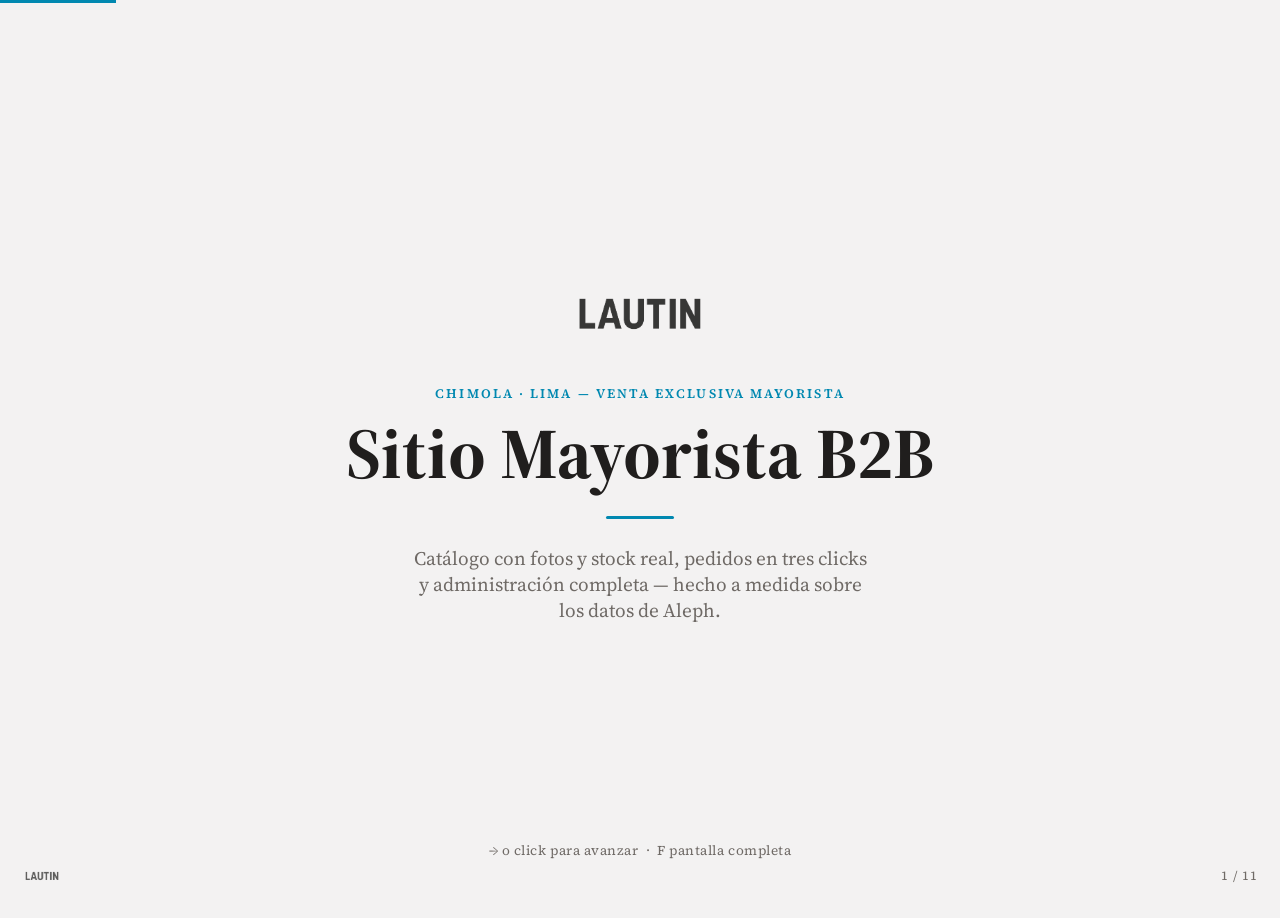
==== presentacion/index.html @ d5557104 "Presentación interna: deck HTML con capturas del sitio presentacion/index.html — 11 slides (portada," ====
<!doctype html>
<html lang="es">
<head>
<meta charset="utf-8">
<meta name="viewport" content="width=device-width, initial-scale=1">
<title>Sitio Mayorista B2B — Lautin</title>
<link rel="preconnect" href="https://fonts.googleapis.com">
<link rel="preconnect" href="https://fonts.gstatic.com" crossorigin>
<link href="https://fonts.googleapis.com/css2?family=Source+Serif+4:opsz,wght@8..60,400;8..60,600;8..60,700&display=swap" rel="stylesheet">
<style>
  :root {
    --papel: #f3f2f2; --tinta: #201e1d; --cian: #0088b0; --cian-oscuro: #006786;
    --cian-tinte: #e9f8ff; --magenta: #d6006c; --muted: #6f6a66; --borde: #d8d5d2;
  }
  * { margin: 0; padding: 0; box-sizing: border-box; }
  html, body { height: 100%; overflow: hidden; background: var(--papel); color: var(--tinta);
    font-family: "Source Serif 4", Georgia, "Times New Roman", serif; }
  .deck { position: relative; width: 100%; height: 100%; }

  /* ---------- slides ---------- */
  .slide { position: absolute; inset: 0; display: flex; align-items: center; justify-content: center;
    padding: 4.5vh 5vw; opacity: 0; pointer-events: none; transform: translateY(18px);
    transition: opacity .55s ease, transform .55s ease; }
  .slide.active { opacity: 1; pointer-events: auto; transform: none; }

  /* revelado escalonado del contenido del slide activo */
  .reveal { opacity: 0; transform: translateY(16px); transition: opacity .6s ease, transform .6s ease; }
  .active .reveal { opacity: 1; transform: none; }
  .active .reveal:nth-child(1) { transition-delay: .10s; }
  .active .reveal:nth-child(2) { transition-delay: .22s; }
  .active .reveal:nth-child(3) { transition-delay: .34s; }
  .active .reveal:nth-child(4) { transition-delay: .46s; }
  .active .reveal:nth-child(5) { transition-delay: .58s; }
  .active .reveal:nth-child(6) { transition-delay: .70s; }

  .kicker { font-size: 13px; letter-spacing: .16em; text-transform: uppercase; color: var(--cian);
    font-weight: 600; margin-bottom: 14px; }
  h1 { font-size: clamp(40px, 5.6vw, 74px); line-height: 1.04; font-weight: 700; }
  h2 { font-size: clamp(28px, 3.3vw, 46px); line-height: 1.08; font-weight: 700; margin-bottom: 18px; }
  .sub { font-size: clamp(16px, 1.5vw, 21px); color: var(--muted); margin-top: 18px; max-width: 34ch; }

  /* layout funcionalidad: texto izquierda, captura derecha */
  .split { display: grid; grid-template-columns: minmax(320px, 30fr) 46fr; gap: 4.5vw;
    align-items: center; width: 100%; max-width: 1750px; }
  ul.puntos { list-style: none; margin-top: 6px; }
  ul.puntos li { position: relative; padding: 9px 0 9px 26px; font-size: clamp(15px, 1.35vw, 20px);
    line-height: 1.4; border-bottom: 1px solid var(--borde); }
  ul.puntos li:last-child { border-bottom: 0; }
  ul.puntos li::before { content: ""; position: absolute; left: 2px; top: 1.05em; width: 9px; height: 9px;
    background: var(--cian); border-radius: 1px; }
  ul.puntos b { color: var(--cian-oscuro); }

  .badge { display: inline-block; font-size: 11px; letter-spacing: .14em; text-transform: uppercase;
    font-weight: 700; color: #fff; background: var(--tinta); padding: 4px 10px; border-radius: 2px;
    margin-left: 10px; vertical-align: middle; }

  /* marco tipo navegador para las capturas */
  .browser { background: #fff; border: 1px solid var(--borde); border-radius: 4px; overflow: hidden;
    box-shadow: 0 22px 60px rgba(32, 30, 29, .16); }
  .active .browser { animation: asoma .8s ease .15s both; }
  @keyframes asoma { from { opacity: 0; transform: translateY(26px) scale(.975); }
                     to { opacity: 1; transform: none; } }
  .browser .bar { display: flex; align-items: center; gap: 6px; padding: 9px 12px;
    background: #efedec; border-bottom: 1px solid var(--borde); }
  .browser .bar i { width: 10px; height: 10px; border-radius: 50%; background: #d4d0cd; }
  .browser .bar span { margin-left: 10px; font-size: 12px; color: var(--muted);
    font-family: ui-monospace, Menlo, monospace; letter-spacing: .02em; }
  .browser img { display: block; width: 100%; height: auto; }

  /* crossfade apagado/encendido en el slide de catálogo */
  .xfade { position: relative; }
  .xfade img + img { position: absolute; inset: 0; opacity: 0; animation: prende 7s ease-in-out infinite; }
  @keyframes prende { 0%, 45% { opacity: 0; } 50%, 95% { opacity: 1; } 100% { opacity: 0; } }
  .xfade .tag { position: absolute; right: 14px; top: 14px; font-size: 11px; letter-spacing: .13em;
    text-transform: uppercase; font-weight: 700; background: var(--cian); color: #fff;
    padding: 5px 11px; border-radius: 2px; opacity: 0; animation: prende 7s ease-in-out infinite; }

  /* portada y cierre */
  .centro { text-align: center; flex-direction: column; }
  .logo { height: 58px; margin-bottom: 34px; }
  .active .logo { animation: logoIn 1s ease both; }
  @keyframes logoIn { from { opacity: 0; transform: translateY(-14px); letter-spacing: .2em; }
                      to { opacity: 1; transform: none; } }
  .linea { width: 68px; height: 3px; background: var(--cian); margin: 26px auto; border-radius: 2px; }
  .hint { position: absolute; bottom: 4.5vh; left: 0; right: 0; text-align: center; font-size: 13.5px;
    color: var(--muted); letter-spacing: .04em; }
  .url { font-family: ui-monospace, Menlo, monospace; font-size: clamp(13px, 1.2vw, 17px);
    color: var(--cian-oscuro); background: var(--cian-tinte); padding: 8px 16px; border-radius: 2px;
    display: inline-block; margin-top: 10px; }

  /* cromo del deck */
  .progreso { position: fixed; top: 0; left: 0; height: 3px; background: var(--cian); width: 0;
    transition: width .45s ease; z-index: 10; }
  .contador { position: fixed; right: 22px; bottom: 16px; font-size: 13px; color: var(--muted);
    letter-spacing: .08em; z-index: 10; font-variant-numeric: tabular-nums; }
  .marca { position: fixed; left: 22px; bottom: 14px; z-index: 10; height: 20px; opacity: .8; }

  @media (prefers-reduced-motion: reduce) {
    .slide, .reveal, .browser, .logo, .progreso { transition: none !important; animation: none !important; }
    .reveal { opacity: 1; transform: none; }
    .xfade img + img, .xfade .tag { animation: none !important; }
  }
</style>
</head>
<body>
<div class="progreso" id="progreso"></div>
<img class="marca" src="img/logo_lautin.png" alt="">
<div class="contador" id="contador"></div>

<div class="deck" id="deck">

  <!-- 1 · Portada -->
  <section class="slide centro">
    <img class="logo" src="img/logo_lautin.png" alt="Lautin" style="height:74px">
    <div class="kicker reveal">Chimola · Lima — venta exclusiva mayorista</div>
    <h1 class="reveal">Sitio Mayorista B2B</h1>
    <div class="linea reveal"></div>
    <p class="sub reveal" style="max-width:46ch; margin:0 auto">Catálogo con fotos y stock real, pedidos
      en tres clicks y administración completa — hecho a medida sobre los datos de Aleph.</p>
    <div class="hint">→ o click para avanzar &nbsp;·&nbsp; F pantalla completa</div>
  </section>

  <!-- 2 · Catálogo -->
  <section class="slide"><div class="split">
    <div>
      <div class="kicker reveal">Para clientes y franquicias</div>
      <h2 class="reveal">Catálogo con fotos y stock real</h2>
      <ul class="puntos">
        <li class="reveal">Solo variantes <b>con stock físico en Ezeiza</b> — lo que se ve, se puede pedir.</li>
        <li class="reveal">Filtros por <b>categoría, tipo, marca, temporada, color y talle</b> + búsqueda por código, nombre o EAN.</li>
        <li class="reveal">Destacados primero y scroll continuo, sin páginas.</li>
        <li class="reveal">Switch <b>“Encender el sitio”</b>: cada producto muestra la foto de su color más claro.</li>
      </ul>
    </div>
    <div class="browser reveal"><div class="bar"><i></i><i></i><i></i><span>mayorista.lautin — Catálogo</span></div>
      <div class="xfade">
        <img src="img/01_catalogo.png" alt="Catálogo">
        <img src="img/01b_encendido.png" alt="Catálogo encendido">
        <div class="tag">Sitio encendido</div>
      </div>
    </div>
  </div></section>

  <!-- 3 · Ficha de producto -->
  <section class="slide"><div class="split">
    <div>
      <div class="kicker reveal">Para clientes y franquicias</div>
      <h2 class="reveal">Ficha de producto</h2>
      <ul class="puntos">
        <li class="reveal"><b>Galería por color</b>: las miniaturas cambian el visor principal.</li>
        <li class="reveal"><b>Matriz color × talle</b> para cargar cantidades de todas las variantes de una vez.</li>
        <li class="reveal">Respeta la <b>unidad de bulto</b> (múltiplo mínimo) de cada producto.</li>
        <li class="reveal">Avisa si se pide más de lo disponible — sin revelar el stock.</li>
      </ul>
    </div>
    <div class="browser reveal"><div class="bar"><i></i><i></i><i></i><span>mayorista.lautin — Producto</span></div>
      <img src="img/02_ficha.png" alt="Ficha de producto"></div>
  </div></section>

  <!-- 4 · Precios por cliente -->
  <section class="slide"><div class="split">
    <div>
      <div class="kicker reveal">Para clientes y franquicias</div>
      <h2 class="reveal">Cada cliente ve sus precios</h2>
      <ul class="puntos">
        <li class="reveal">Cada cuenta está atada a un cliente de Aleph: ve <b>su lista de precios</b> (1 a 10).</li>
        <li class="reveal">El <b>descuento de cabecera</b> negociado se aplica al total, como en la NP.</li>
        <li class="reveal"><b>IVA informativo</b> (21%) en carrito, Excel y email — las listas mayoristas son sin IVA.</li>
        <li class="reveal">El stock <b>nunca se muestra</b> a los clientes; el sitio lo cuida por atrás.</li>
      </ul>
    </div>
    <div class="browser reveal"><div class="bar"><i></i><i></i><i></i><span>mayorista.lautin — Carrito</span></div>
      <img src="img/03_carrito.png" alt="Carrito con totales"></div>
  </div></section>

  <!-- 5 · Carrito y confirmación -->
  <section class="slide"><div class="split">
    <div>
      <div class="kicker reveal">Para clientes y franquicias</div>
      <h2 class="reveal">Confirmar pedido = Excel + email</h2>
      <ul class="puntos">
        <li class="reveal">Al confirmar se <b>revalida el stock</b> contra BigQuery (nada de sobreventa).</li>
        <li class="reveal">Se genera el <b>Excel del pedido</b> con el formato de Chimola, numerado.</li>
        <li class="reveal"><b>Email automático</b> al cliente y a Lautin, con el Excel adjunto.</li>
        <li class="reveal">Copia de respaldo de cada pedido en Google Cloud Storage.</li>
      </ul>
    </div>
    <div class="browser reveal"><div class="bar"><i></i><i></i><i></i><span>Email automático — pedido confirmado</span></div>
      <img src="img/04_confirmacion.png" alt="Email de confirmación con el Excel adjunto"></div>
  </div></section>

  <!-- 6 · Compra rápida -->
  <section class="slide"><div class="split">
    <div>
      <div class="kicker reveal">Para clientes y franquicias</div>
      <h2 class="reveal">Compra rápida</h2>
      <ul class="puntos">
        <li class="reveal">Tabla con miniaturas y filtros: <b>cantidades directo sobre la lista</b>.</li>
        <li class="reveal"><b>Pegar códigos</b> desde Excel (SKU o EAN + cantidad) y listo.</li>
        <li class="reveal"><b>Exportar Excel del filtro actual</b>, completarlo offline y volver a subirlo.</li>
        <li class="reveal">Reconciliación línea por línea: agregadas, ajustadas, sin reconocer.</li>
      </ul>
    </div>
    <div class="browser reveal"><div class="bar"><i></i><i></i><i></i><span>mayorista.lautin — Compra rápida</span></div>
      <img src="img/05_compra_rapida.png" alt="Compra rápida"></div>
  </div></section>

  <!-- 7 · Reposición -->
  <section class="slide"><div class="split">
    <div>
      <div class="kicker reveal">Solo franquicias</div>
      <h2 class="reveal">Reposición sugerida</h2>
      <ul class="puntos">
        <li class="reveal">Cruza <b>lo que vendió el punto de venta</b> (últimos 30 días) con lo disponible en Ezeiza.</li>
        <li class="reveal">Selector de <b>días a cubrir: 7 / 14 / 21 / 30</b> — recalcula al instante.</li>
        <li class="reveal">Filtros por categoría y temporada; lo más urgente primero.</li>
        <li class="reveal">Cantidades sugeridas editables y <b>un click al carrito</b>.</li>
      </ul>
    </div>
    <div class="browser reveal"><div class="bar"><i></i><i></i><i></i><span>mayorista.lautin — Reposición</span></div>
      <img src="img/06_reposicion.png" alt="Reposición sugerida"></div>
  </div></section>

  <!-- 8 · Mis pedidos + Odoo -->
  <section class="slide"><div class="split">
    <div>
      <div class="kicker reveal">Para clientes y franquicias</div>
      <h2 class="reveal">Mis pedidos + export Odoo</h2>
      <ul class="puntos">
        <li class="reveal">Historial completo: <b>repetir pedido</b>, re-descargar el Excel, ver estados.</li>
        <li class="reveal">El cliente puede <b>cancelar</b> mientras Lautin no lo procesó — avisa por email.</li>
        <li class="reveal"><b>Exportar formato Odoo</b> (franquicias): dos hojas listas para la importación masiva.</li>
        <li class="reveal">“Sin talle” con Comodín e “Indu” con una fila por talle — sin ninguna línea de más.</li>
      </ul>
    </div>
    <div class="browser reveal"><div class="bar"><i></i><i></i><i></i><span>mayorista.lautin — Mis pedidos</span></div>
      <img src="img/07_pedidos.png" alt="Mis pedidos"></div>
  </div></section>

  <!-- 9 · Admin catálogo y clientes -->
  <section class="slide"><div class="split">
    <div>
      <div class="kicker reveal">Para el equipo<span class="badge">Admin</span></div>
      <h2 class="reveal">Catálogo y clientes, administrables</h2>
      <ul class="puntos">
        <li class="reveal"><b>Publicar / ocultar / destacar</b> productos, solo o en lote por tipo, temporada o categoría.</li>
        <li class="reveal">Pisar lo de Aleph cuando haga falta: <b>nombre, precios por lista, stock por variante, U.B.</b></li>
        <li class="reveal"><b>Fotos por color</b>: asignación automática + corrección manual.</li>
        <li class="reveal">Clientes: descuentos, listas, contacto, <b>usuarios y reset de password</b>.</li>
      </ul>
    </div>
    <div class="browser reveal"><div class="bar"><i></i><i></i><i></i><span>mayorista.lautin — Administración</span></div>
      <img src="img/08_admin_catalogo.png" alt="Admin catálogo"></div>
  </div></section>

  <!-- 10 · Admin pedidos y config -->
  <section class="slide"><div class="split">
    <div>
      <div class="kicker reveal">Para el equipo<span class="badge">Admin</span></div>
      <h2 class="reveal">Pedidos, emails y configuración</h2>
      <ul class="puntos">
        <li class="reveal">Pedidos con <b>estados y timeline</b> (confirmado → procesado / cancelado).</li>
        <li class="reveal">Cada cambio de estado <b>notifica por email</b> — plantillas editables con vista previa.</li>
        <li class="reveal"><b>Import del historial de Aleph</b>: los últimos N comprobantes del cliente, sin duplicar.</li>
        <li class="reveal">KPIs de inicio y configuración global (IVA, destinos de email, días de reposición).</li>
      </ul>
    </div>
    <div class="browser reveal"><div class="bar"><i></i><i></i><i></i><span>mayorista.lautin — Administración</span></div>
      <img src="img/09_admin_pedidos.png" alt="Admin pedidos"></div>
  </div></section>

  <!-- 11 · Cierre -->
  <section class="slide centro">
    <img class="logo" src="img/logo_lautin.png" alt="Lautin">
    <div class="kicker reveal">Probalo hoy</div>
    <h1 class="reveal" style="font-size:clamp(32px,4.2vw,56px)">Un solo lugar para comprarle a Lautin</h1>
    <div class="linea reveal"></div>
    <p class="sub reveal" style="max-width:52ch; margin:0 auto">Ambiente de prueba funcionando con datos
      reales de Aleph. Próximo paso: cuentas para todos los clientes y salida a producción.</p>
    <div class="reveal"><span class="url">mayorista-b2b-dev-vhnuyigzqa-uc.a.run.app</span></div>
  </section>

</div>

<script>
  const slides = [...document.querySelectorAll(".slide")];
  const progreso = document.getElementById("progreso");
  const contador = document.getElementById("contador");
  let i = Math.min(Math.max((parseInt(location.hash.slice(1)) || 1) - 1, 0), slides.length - 1);

  function ir(n) {
    i = Math.min(Math.max(n, 0), slides.length - 1);
    slides.forEach((s, j) => s.classList.toggle("active", j === i));
    progreso.style.width = ((i + 1) / slides.length * 100) + "%";
    contador.textContent = (i + 1) + " / " + slides.length;
    history.replaceState(null, "", "#" + (i + 1));
  }
  ir(i);

  addEventListener("keydown", e => {
    if (["ArrowRight", "ArrowDown", " ", "PageDown"].includes(e.key)) { e.preventDefault(); ir(i + 1); }
    else if (["ArrowLeft", "ArrowUp", "PageUp"].includes(e.key)) { e.preventDefault(); ir(i - 1); }
    else if (e.key === "Home") ir(0);
    else if (e.key === "End") ir(slides.length - 1);
    else if (e.key.toLowerCase() === "f") {
      document.fullscreenElement ? document.exitFullscreen() : document.documentElement.requestFullscreen();
    }
  });
  addEventListener("click", e => {
    if (e.target.closest("a")) return;
    (e.clientX < innerWidth * 0.18) ? ir(i - 1) : ir(i + 1);
  });
  let x0 = null;
  addEventListener("touchstart", e => x0 = e.touches[0].clientX, { passive: true });
  addEventListener("touchend", e => {
    if (x0 === null) return;
    const dx = e.changedTouches[0].clientX - x0;
    if (Math.abs(dx) > 45) ir(i + (dx < 0 ? 1 : -1));
    x0 = null;
  }, { passive: true });
</script>
</body>
</html>
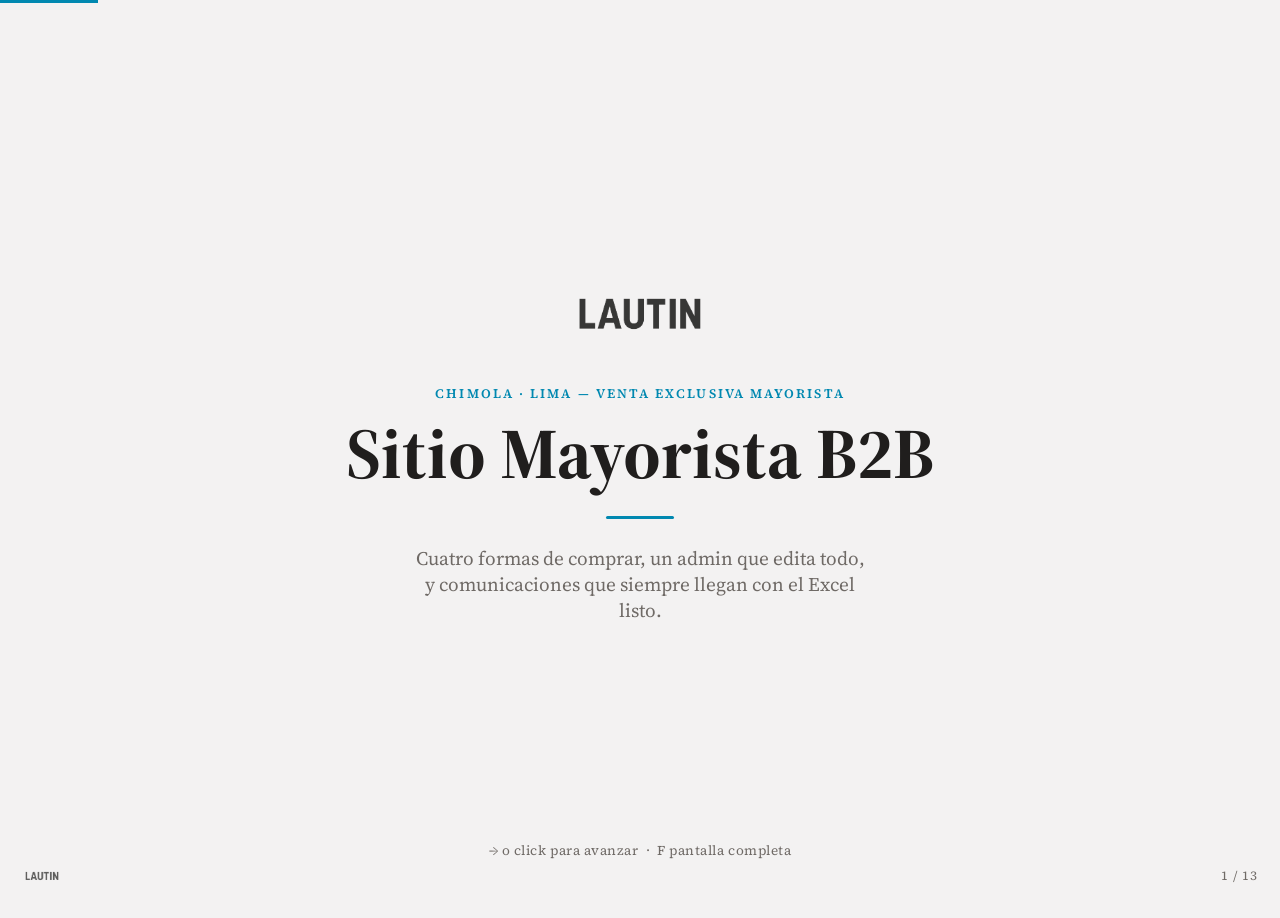
==== commit d4e3f562: "Presentación v3: narrativa de uso (formas de comprar → admin → comunicaciones) Reestructura pedida p" ====
--- a/presentacion/index.html
+++ b/presentacion/index.html
@@ -17,13 +17,11 @@
     font-family: "Source Serif 4", Georgia, "Times New Roman", serif; }
   .deck { position: relative; width: 100%; height: 100%; }
 
-  /* ---------- slides ---------- */
   .slide { position: absolute; inset: 0; display: flex; align-items: center; justify-content: center;
     padding: 4.5vh 5vw; opacity: 0; pointer-events: none; transform: translateY(18px);
     transition: opacity .55s ease, transform .55s ease; }
   .slide.active { opacity: 1; pointer-events: auto; transform: none; }
 
-  /* revelado escalonado del contenido del slide activo */
   .reveal { opacity: 0; transform: translateY(16px); transition: opacity .6s ease, transform .6s ease; }
   .active .reveal { opacity: 1; transform: none; }
   .active .reveal:nth-child(1) { transition-delay: .10s; }
@@ -39,7 +37,6 @@
   h2 { font-size: clamp(28px, 3.3vw, 46px); line-height: 1.08; font-weight: 700; margin-bottom: 18px; }
   .sub { font-size: clamp(16px, 1.5vw, 21px); color: var(--muted); margin-top: 18px; max-width: 34ch; }
 
-  /* layout funcionalidad: texto izquierda, captura derecha */
   .split { display: grid; grid-template-columns: minmax(320px, 30fr) 46fr; gap: 4.5vw;
     align-items: center; width: 100%; max-width: 1750px; }
   ul.puntos { list-style: none; margin-top: 6px; }
@@ -54,7 +51,6 @@
     font-weight: 700; color: #fff; background: var(--tinta); padding: 4px 10px; border-radius: 2px;
     margin-left: 10px; vertical-align: middle; }
 
-  /* marco tipo navegador para las capturas */
   .browser { background: #fff; border: 1px solid var(--borde); border-radius: 4px; overflow: hidden;
     box-shadow: 0 22px 60px rgba(32, 30, 29, .16); }
   .active .browser { animation: asoma .8s ease .15s both; }
@@ -67,7 +63,6 @@
     font-family: ui-monospace, Menlo, monospace; letter-spacing: .02em; }
   .browser img { display: block; width: 100%; height: auto; }
 
-  /* crossfade apagado/encendido en el slide de catálogo */
   .xfade { position: relative; }
   .xfade img + img { position: absolute; inset: 0; opacity: 0; animation: prende 7s ease-in-out infinite; }
   @keyframes prende { 0%, 45% { opacity: 0; } 50%, 95% { opacity: 1; } 100% { opacity: 0; } }
@@ -75,7 +70,6 @@
     text-transform: uppercase; font-weight: 700; background: var(--cian); color: #fff;
     padding: 5px 11px; border-radius: 2px; opacity: 0; animation: prende 7s ease-in-out infinite; }
 
-  /* portada y cierre */
   .centro { text-align: center; flex-direction: column; }
   .logo { height: 58px; margin-bottom: 34px; }
   .active .logo { animation: logoIn 1s ease both; }
@@ -88,7 +82,6 @@
     color: var(--cian-oscuro); background: var(--cian-tinte); padding: 8px 16px; border-radius: 2px;
     display: inline-block; margin-top: 10px; }
 
-  /* cromo del deck */
   .progreso { position: fixed; top: 0; left: 0; height: 3px; background: var(--cian); width: 0;
     transition: width .45s ease; z-index: 10; }
   .contador { position: fixed; right: 22px; bottom: 16px; font-size: 13px; color: var(--muted);
@@ -115,21 +108,21 @@
     <div class="kicker reveal">Chimola · Lima — venta exclusiva mayorista</div>
     <h1 class="reveal">Sitio Mayorista B2B</h1>
     <div class="linea reveal"></div>
-    <p class="sub reveal" style="max-width:46ch; margin:0 auto">Catálogo con fotos y stock real, pedidos
-      en tres clicks y administración completa — hecho a medida sobre los datos de Aleph.</p>
+    <p class="sub reveal" style="max-width:46ch; margin:0 auto">Cuatro formas de comprar, un admin que
+      edita todo, y comunicaciones que siempre llegan con el Excel listo.</p>
     <div class="hint">→ o click para avanzar &nbsp;·&nbsp; F pantalla completa</div>
   </section>
 
-  <!-- 2 · Catálogo -->
-  <section class="slide"><div class="split">
-    <div>
-      <div class="kicker reveal">Para clientes y franquicias</div>
-      <h2 class="reveal">Catálogo con fotos y stock real</h2>
-      <ul class="puntos">
-        <li class="reveal">Solo variantes <b>con stock físico en Ezeiza</b> — lo que se ve, se puede pedir.</li>
-        <li class="reveal">Filtros por <b>categoría, tipo, marca, temporada, color y talle</b> + búsqueda por código, nombre o EAN.</li>
-        <li class="reveal">Destacados primero y scroll continuo, sin páginas.</li>
-        <li class="reveal">Switch <b>“Encender el sitio”</b>: cada producto muestra la foto de su color más claro.</li>
+  <!-- 2 · Forma 1: catálogo -->
+  <section class="slide"><div class="split">
+    <div>
+      <div class="kicker reveal">Cómo se compra · 1 de 4</div>
+      <h2 class="reveal">Mirando el catálogo</h2>
+      <ul class="puntos">
+        <li class="reveal">Fotos y <b>stock real de Ezeiza</b>: lo que se ve, se puede pedir.</li>
+        <li class="reveal">Filtros que acompañan el scroll, búsqueda y <b>scroll infinito</b>.</li>
+        <li class="reveal"><b>«Cargar cantidades»</b> abre la compra ahí mismo, sin salir de la vista.</li>
+        <li class="reveal">Y el switch <b>“Encender el sitio”</b>: todo el catálogo en colores claros.</li>
       </ul>
     </div>
     <div class="browser reveal"><div class="bar"><i></i><i></i><i></i><span>mayorista.lautin — Catálogo</span></div>
@@ -141,135 +134,167 @@
     </div>
   </div></section>
 
-  <!-- 3 · Ficha de producto -->
-  <section class="slide"><div class="split">
-    <div>
-      <div class="kicker reveal">Para clientes y franquicias</div>
-      <h2 class="reveal">Ficha de producto</h2>
-      <ul class="puntos">
-        <li class="reveal"><b>Galería por color</b>: las miniaturas cambian el visor principal.</li>
-        <li class="reveal"><b>Matriz color × talle</b> para cargar cantidades de todas las variantes de una vez.</li>
-        <li class="reveal">Respeta la <b>unidad de bulto</b> (múltiplo mínimo) de cada producto.</li>
-        <li class="reveal">Avisa si se pide más de lo disponible — sin revelar el stock.</li>
+  <!-- 3 · La grilla -->
+  <section class="slide"><div class="split">
+    <div>
+      <div class="kicker reveal">Cómo se compra · 1 de 4</div>
+      <h2 class="reveal">Talles y colores: la grilla</h2>
+      <ul class="puntos">
+        <li class="reveal">Con <b>talle y color</b>, la carga es una <b>matriz</b>: una fila por color, una columna por talle.</li>
+        <li class="reveal">Todas las variantes del producto <b>de una sola vez</b>.</li>
+        <li class="reveal">Respeta la <b>unidad de bulto</b> y avisa si se pide de más — sin revelar el stock.</li>
+        <li class="reveal">Arriba, la galería: las miniaturas cambian el visor por color.</li>
       </ul>
     </div>
     <div class="browser reveal"><div class="bar"><i></i><i></i><i></i><span>mayorista.lautin — Producto</span></div>
-      <img src="img/02_ficha.png" alt="Ficha de producto"></div>
-  </div></section>
-
-  <!-- 4 · Precios por cliente -->
-  <section class="slide"><div class="split">
-    <div>
-      <div class="kicker reveal">Para clientes y franquicias</div>
-      <h2 class="reveal">Cada cliente ve sus precios</h2>
-      <ul class="puntos">
-        <li class="reveal">Cada cuenta está atada a un cliente de Aleph: ve <b>su lista de precios</b> (1 a 10).</li>
-        <li class="reveal">El <b>descuento de cabecera</b> negociado se aplica al total, como en la NP.</li>
-        <li class="reveal"><b>IVA informativo</b> (21%) en carrito, Excel y email — las listas mayoristas son sin IVA.</li>
-        <li class="reveal">El stock <b>nunca se muestra</b> a los clientes; el sitio lo cuida por atrás.</li>
-      </ul>
-    </div>
-    <div class="browser reveal"><div class="bar"><i></i><i></i><i></i><span>mayorista.lautin — Carrito</span></div>
-      <img src="img/03_carrito.png" alt="Carrito con totales"></div>
-  </div></section>
-
-  <!-- 5 · Carrito y confirmación -->
-  <section class="slide"><div class="split">
-    <div>
-      <div class="kicker reveal">Para clientes y franquicias</div>
-      <h2 class="reveal">Confirmar pedido = Excel + email</h2>
-      <ul class="puntos">
-        <li class="reveal">Al confirmar se <b>revalida el stock</b> contra BigQuery (nada de sobreventa).</li>
-        <li class="reveal">Se genera el <b>Excel del pedido</b> con el formato de Chimola, numerado.</li>
-        <li class="reveal"><b>Email automático</b> al cliente y a Lautin, con el Excel adjunto.</li>
-        <li class="reveal">Copia de respaldo de cada pedido en Google Cloud Storage.</li>
-      </ul>
-    </div>
-    <div class="browser reveal"><div class="bar"><i></i><i></i><i></i><span>Email automático — pedido confirmado</span></div>
-      <img src="img/04_confirmacion.png" alt="Email de confirmación con el Excel adjunto"></div>
-  </div></section>
-
-  <!-- 6 · Compra rápida -->
-  <section class="slide"><div class="split">
-    <div>
-      <div class="kicker reveal">Para clientes y franquicias</div>
+      <img src="img/02_matriz.png" alt="Matriz color por talle"></div>
+  </div></section>
+
+  <!-- 4 · Forma 2: compra rápida -->
+  <section class="slide"><div class="split">
+    <div>
+      <div class="kicker reveal">Cómo se compra · 2 de 4</div>
       <h2 class="reveal">Compra rápida</h2>
       <ul class="puntos">
-        <li class="reveal">Tabla con miniaturas y filtros: <b>cantidades directo sobre la lista</b>.</li>
-        <li class="reveal"><b>Pegar códigos</b> desde Excel (SKU o EAN + cantidad) y listo.</li>
-        <li class="reveal"><b>Exportar Excel del filtro actual</b>, completarlo offline y volver a subirlo.</li>
-        <li class="reveal">Reconciliación línea por línea: agregadas, ajustadas, sin reconocer.</li>
+        <li class="reveal">Una sola vista: <b>todo el catálogo en una tabla</b> con miniaturas.</li>
+        <li class="reveal">Cinco filtros que se cruzan solos (marca, categoría, tipo, temporada + búsqueda).</li>
+        <li class="reveal"><b>Cantidades directo sobre la lista</b> y un click al carrito.</li>
+        <li class="reveal">Las variantes con foto van primero.</li>
       </ul>
     </div>
     <div class="browser reveal"><div class="bar"><i></i><i></i><i></i><span>mayorista.lautin — Compra rápida</span></div>
       <img src="img/05_compra_rapida.png" alt="Compra rápida"></div>
   </div></section>
 
-  <!-- 7 · Reposición -->
-  <section class="slide"><div class="split">
-    <div>
-      <div class="kicker reveal">Solo franquicias</div>
+  <!-- 5 · Forma 3: el circuito Excel -->
+  <section class="slide"><div class="split">
+    <div>
+      <div class="kicker reveal">Cómo se compra · 3 de 4</div>
+      <h2 class="reveal">El circuito Excel</h2>
+      <ul class="puntos">
+        <li class="reveal"><b>Exportás el filtro</b>: miniaturas, link a cada foto, precios de TU lista y totales con tu descuento.</li>
+        <li class="reveal">Todo bloqueado salvo <b>Cantidad</b> (resaltada): imposible romperlo.</li>
+        <li class="reveal">Lo completás offline, con quien quieras, y <b>lo subís tal cual</b>.</li>
+        <li class="reveal">El sitio reconcilia línea por línea: agregadas, ajustadas, sin reconocer.</li>
+      </ul>
+    </div>
+    <div class="browser reveal"><div class="bar"><i></i><i></i><i></i><span>compra_rapida.xlsx — Excel</span></div>
+      <img src="img/04_excel.png" alt="Excel exportado con miniaturas"></div>
+  </div></section>
+
+  <!-- 6 · Forma 4: reposición (franquicias) -->
+  <section class="slide"><div class="split">
+    <div>
+      <div class="kicker reveal">Cómo se compra · 4 de 4 — franquicias</div>
       <h2 class="reveal">Reposición sugerida</h2>
       <ul class="puntos">
-        <li class="reveal">Cruza <b>lo que vendió el punto de venta</b> (últimos 30 días) con lo disponible en Ezeiza.</li>
-        <li class="reveal">Selector de <b>días a cubrir: 7 / 14 / 21 / 30</b> — recalcula al instante.</li>
-        <li class="reveal">Filtros por categoría y temporada; lo más urgente primero.</li>
-        <li class="reveal">Cantidades sugeridas editables y <b>un click al carrito</b>.</li>
+        <li class="reveal">Cruza <b>lo que vendió tu punto de venta</b> con lo disponible en Ezeiza.</li>
+        <li class="reveal">Días a cubrir (7/14/21/30), filtros y <b>cantidades sugeridas editables</b>.</li>
+        <li class="reveal">Un click al carrito — o el mismo circuito Excel, ya precargado.</li>
+        <li class="reveal">Y el pedido sale en <b>formato Odoo</b>, listo para importar en tu sistema.</li>
       </ul>
     </div>
     <div class="browser reveal"><div class="bar"><i></i><i></i><i></i><span>mayorista.lautin — Reposición</span></div>
       <img src="img/06_reposicion.png" alt="Reposición sugerida"></div>
   </div></section>
 
-  <!-- 8 · Mis pedidos + Odoo -->
-  <section class="slide"><div class="split">
-    <div>
-      <div class="kicker reveal">Para clientes y franquicias</div>
-      <h2 class="reveal">Mis pedidos + export Odoo</h2>
-      <ul class="puntos">
-        <li class="reveal">Historial completo: <b>repetir pedido</b>, re-descargar el Excel, ver estados.</li>
-        <li class="reveal">El cliente puede <b>cancelar</b> mientras Lautin no lo procesó — avisa por email.</li>
-        <li class="reveal"><b>Exportar formato Odoo</b> (franquicias): dos hojas listas para la importación masiva.</li>
-        <li class="reveal">“Sin talle” con Comodín e “Indu” con una fila por talle — sin ninguna línea de más.</li>
+  <!-- 7 · Autogestión -->
+  <section class="slide"><div class="split">
+    <div>
+      <div class="kicker reveal">Cómo se compra · el día después</div>
+      <h2 class="reveal">El cliente se maneja solo</h2>
+      <ul class="puntos">
+        <li class="reveal"><b>Mis pedidos</b>: historial con estados, detalle completo, repetir, re-descargar el Excel.</li>
+        <li class="reveal">Puede <b>cancelar</b> mientras Lautin no lo procesó — con aviso automático.</li>
+        <li class="reveal"><b>Mis datos</b>: contacto, teléfono y cambio de password, sin llamar a nadie.</li>
+        <li class="reveal">Avisos honestos: cuánto falta para el mínimo, qué se ajustó y por qué.</li>
       </ul>
     </div>
     <div class="browser reveal"><div class="bar"><i></i><i></i><i></i><span>mayorista.lautin — Mis pedidos</span></div>
       <img src="img/07_pedidos.png" alt="Mis pedidos"></div>
   </div></section>
 
-  <!-- 9 · Admin catálogo y clientes -->
-  <section class="slide"><div class="split">
-    <div>
-      <div class="kicker reveal">Para el equipo<span class="badge">Admin</span></div>
-      <h2 class="reveal">Catálogo y clientes, administrables</h2>
-      <ul class="puntos">
-        <li class="reveal"><b>Publicar / ocultar / destacar</b> productos, solo o en lote por tipo, temporada o categoría.</li>
-        <li class="reveal">Pisar lo de Aleph cuando haga falta: <b>nombre, precios por lista, stock por variante, U.B.</b></li>
-        <li class="reveal"><b>Fotos por color</b>: asignación automática + corrección manual.</li>
-        <li class="reveal">Clientes: descuentos, listas, contacto, <b>usuarios y reset de password</b>.</li>
+  <!-- 8 · Admin: producto -->
+  <section class="slide"><div class="split">
+    <div>
+      <div class="kicker reveal">Qué maneja el equipo<span class="badge">Admin</span></div>
+      <h2 class="reveal">Todo editable: el producto</h2>
+      <ul class="puntos">
+        <li class="reveal"><b>Pisar lo de Aleph</b> cuando haga falta: nombre, descripción, precios por lista, U.B.</li>
+        <li class="reveal">Variantes una por una: <b>stock manual, ocultar, precio</b>.</li>
+        <li class="reveal"><b>Fotos por color</b> + elegir la <b>portada</b> del catálogo.</li>
+        <li class="reveal">Publicar / ocultar / destacar — solo o en lote por tipo, temporada o categoría.</li>
       </ul>
     </div>
     <div class="browser reveal"><div class="bar"><i></i><i></i><i></i><span>mayorista.lautin — Administración</span></div>
-      <img src="img/08_admin_catalogo.png" alt="Admin catálogo"></div>
-  </div></section>
-
-  <!-- 10 · Admin pedidos y config -->
-  <section class="slide"><div class="split">
-    <div>
-      <div class="kicker reveal">Para el equipo<span class="badge">Admin</span></div>
-      <h2 class="reveal">Pedidos, emails y configuración</h2>
-      <ul class="puntos">
-        <li class="reveal">Pedidos con <b>estados y timeline</b> (confirmado → procesado / cancelado).</li>
-        <li class="reveal">Cada cambio de estado <b>notifica por email</b> — plantillas editables con vista previa.</li>
-        <li class="reveal"><b>Import del historial de Aleph</b>: los últimos N comprobantes del cliente, sin duplicar.</li>
-        <li class="reveal">KPIs de inicio y configuración global (IVA, destinos de email, días de reposición).</li>
+      <img src="img/08_admin_editor.png" alt="Editor de producto"></div>
+  </div></section>
+
+  <!-- 9 · Admin: cliente -->
+  <section class="slide"><div class="split">
+    <div>
+      <div class="kicker reveal">Qué maneja el equipo<span class="badge">Admin</span></div>
+      <h2 class="reveal">Todo editable: el cliente</h2>
+      <ul class="puntos">
+        <li class="reveal"><b>Rol y cliente de Aleph</b> de cada usuario de acceso.</li>
+        <li class="reveal">Overrides de <b>descuento y lista de precios</b> — sin tocar el ERP.</li>
+        <li class="reveal">Contacto, CUIT y <b>nombre en Odoo</b> para el export de franquicias.</li>
+        <li class="reveal">Alta de usuarios, <b>reset de password</b>, activar/desactivar.</li>
       </ul>
     </div>
     <div class="browser reveal"><div class="bar"><i></i><i></i><i></i><span>mayorista.lautin — Administración</span></div>
-      <img src="img/09_admin_pedidos.png" alt="Admin pedidos"></div>
-  </div></section>
-
-  <!-- 11 · Cierre -->
+      <img src="img/09_cliente_edit.png" alt="Edición de cliente"></div>
+  </div></section>
+
+  <!-- 10 · Admin: pedidos modificables -->
+  <section class="slide"><div class="split">
+    <div>
+      <div class="kicker reveal">Qué maneja el equipo<span class="badge">Admin</span></div>
+      <h2 class="reveal">Los pedidos también se tocan</h2>
+      <ul class="puntos">
+        <li class="reveal"><b>Modificar un pedido confirmado</b>: cambiar cantidades o quitar líneas.</li>
+        <li class="reveal">Recalcula totales, <b>regenera el Excel</b> y le avisa al cliente qué cambió.</li>
+        <li class="reveal">Estados con un click (procesado / cancelado) — y una vez procesado, <b>inmutable</b>.</li>
+        <li class="reveal">Cada cambio queda en el historial del pedido, con quién y cuándo.</li>
+      </ul>
+    </div>
+    <div class="browser reveal"><div class="bar"><i></i><i></i><i></i><span>mayorista.lautin — Administración</span></div>
+      <img src="img/10b_modificar.png" alt="Modificar pedido"></div>
+  </div></section>
+
+  <!-- 11 · Admin: historia del cliente -->
+  <section class="slide"><div class="split">
+    <div>
+      <div class="kicker reveal">Qué maneja el equipo<span class="badge">Admin</span></div>
+      <h2 class="reveal">La historia de cada cliente</h2>
+      <ul class="puntos">
+        <li class="reveal">Métricas al toque: <b>total histórico, ticket promedio, último pedido</b>.</li>
+        <li class="reveal">Todos sus pedidos con estados, y el <b>top de productos</b> que compra.</li>
+        <li class="reveal"><b>Import del historial de Aleph</b>: los pedidos previos al sitio, sin duplicar.</li>
+        <li class="reveal">Y su reposición sugerida, para llegar a la llamada con la propuesta armada.</li>
+      </ul>
+    </div>
+    <div class="browser reveal"><div class="bar"><i></i><i></i><i></i><span>mayorista.lautin — Administración</span></div>
+      <img src="img/10_admin_cliente.png" alt="Ficha del cliente"></div>
+  </div></section>
+
+  <!-- 12 · Comunicaciones -->
+  <section class="slide"><div class="split">
+    <div>
+      <div class="kicker reveal">Comunicaciones</div>
+      <h2 class="reveal">Siempre con el Excel adjunto</h2>
+      <ul class="puntos">
+        <li class="reveal">Cada evento avisa solo: <b>confirmación, modificación, procesado, cancelación</b>.</li>
+        <li class="reveal">El Excel va SIEMPRE adjunto — <b>con miniaturas y link a las fotos</b> de cada línea.</li>
+        <li class="reveal">Si Lautin modifica, el mail dice <b>exactamente qué cambió y qué se quitó</b>.</li>
+        <li class="reveal">Los textos se editan desde Config, con vista previa y envío de prueba.</li>
+      </ul>
+    </div>
+    <div class="browser reveal"><div class="bar"><i></i><i></i><i></i><span>Email — pedido modificado</span></div>
+      <img src="img/11_email_mod.png" alt="Email de modificación"></div>
+  </div></section>
+
+  <!-- 13 · Cierre -->
   <section class="slide centro">
     <img class="logo" src="img/logo_lautin.png" alt="Lautin">
     <div class="kicker reveal">Probalo hoy</div>
@@ -293,9 +318,13 @@
     slides.forEach((s, j) => s.classList.toggle("active", j === i));
     progreso.style.width = ((i + 1) / slides.length * 100) + "%";
     contador.textContent = (i + 1) + " / " + slides.length;
-    history.replaceState(null, "", "#" + (i + 1));
+    history.replaceState(null, "", location.pathname + location.search + "#" + (i + 1));
   }
   ir(i);
+  addEventListener("hashchange", () => {
+    const n = (parseInt(location.hash.slice(1)) || 1) - 1;
+    if (n !== i) ir(n);
+  });
 
   addEventListener("keydown", e => {
     if (["ArrowRight", "ArrowDown", " ", "PageDown"].includes(e.key)) { e.preventDefault(); ir(i + 1); }
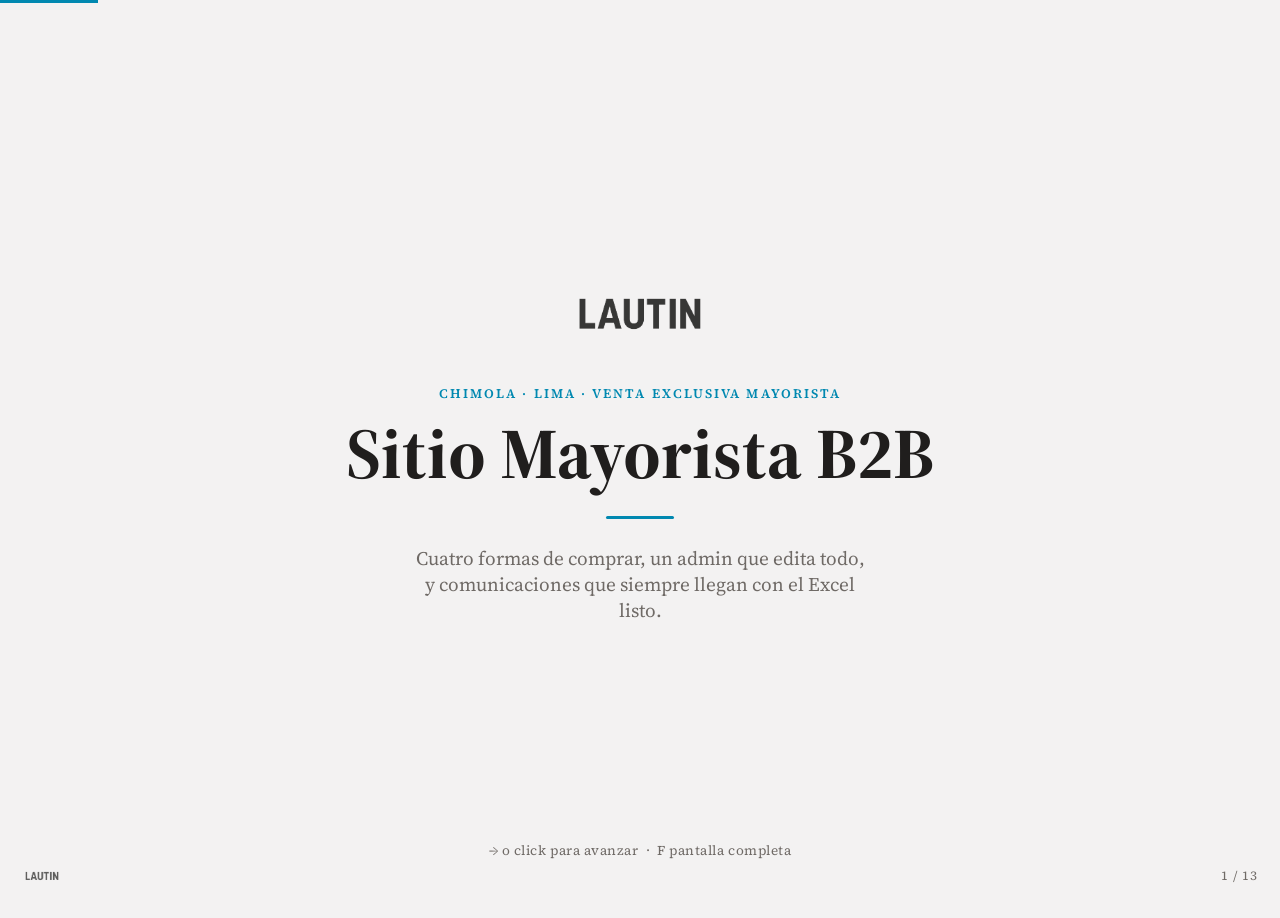
==== commit e96fbcf2: "Presentación: ronda de correcciones de contenido - Compra rápida: sin el bullet del orden por foto (" ====
--- a/presentacion/index.html
+++ b/presentacion/index.html
@@ -3,7 +3,7 @@
 <head>
 <meta charset="utf-8">
 <meta name="viewport" content="width=device-width, initial-scale=1">
-<title>Sitio Mayorista B2B — Lautin</title>
+<title>Sitio Mayorista B2B · Lautin</title>
 <link rel="preconnect" href="https://fonts.googleapis.com">
 <link rel="preconnect" href="https://fonts.gstatic.com" crossorigin>
 <link href="https://fonts.googleapis.com/css2?family=Source+Serif+4:opsz,wght@8..60,400;8..60,600;8..60,700&display=swap" rel="stylesheet">
@@ -69,6 +69,8 @@
   .xfade .tag { position: absolute; right: 14px; top: 14px; font-size: 11px; letter-spacing: .13em;
     text-transform: uppercase; font-weight: 700; background: var(--cian); color: #fff;
     padding: 5px 11px; border-radius: 2px; opacity: 0; animation: prende 7s ease-in-out infinite; }
+  @keyframes apaga { 0%, 45% { opacity: 1; } 50%, 95% { opacity: 0; } 100% { opacity: 1; } }
+  .xfade .tag1 { animation: apaga 7s ease-in-out infinite; background: var(--tinta); }
 
   .centro { text-align: center; flex-direction: column; }
   .logo { height: 58px; margin-bottom: 34px; }
@@ -105,7 +107,7 @@
   <!-- 1 · Portada -->
   <section class="slide centro">
     <img class="logo" src="img/logo_lautin.png" alt="Lautin" style="height:74px">
-    <div class="kicker reveal">Chimola · Lima — venta exclusiva mayorista</div>
+    <div class="kicker reveal">Chimola · Lima · venta exclusiva mayorista</div>
     <h1 class="reveal">Sitio Mayorista B2B</h1>
     <div class="linea reveal"></div>
     <p class="sub reveal" style="max-width:46ch; margin:0 auto">Cuatro formas de comprar, un admin que
@@ -125,7 +127,7 @@
         <li class="reveal">Y el switch <b>“Encender el sitio”</b>: todo el catálogo en colores claros.</li>
       </ul>
     </div>
-    <div class="browser reveal"><div class="bar"><i></i><i></i><i></i><span>mayorista.lautin — Catálogo</span></div>
+    <div class="browser reveal"><div class="bar"><i></i><i></i><i></i><span>mayorista.lautin / Catálogo</span></div>
       <div class="xfade">
         <img src="img/01_catalogo.png" alt="Catálogo">
         <img src="img/01b_encendido.png" alt="Catálogo encendido">
@@ -134,67 +136,77 @@
     </div>
   </div></section>
 
-  <!-- 3 · La grilla -->
-  <section class="slide"><div class="split">
-    <div>
-      <div class="kicker reveal">Cómo se compra · 1 de 4</div>
-      <h2 class="reveal">Talles y colores: la grilla</h2>
-      <ul class="puntos">
-        <li class="reveal">Con <b>talle y color</b>, la carga es una <b>matriz</b>: una fila por color, una columna por talle.</li>
-        <li class="reveal">Todas las variantes del producto <b>de una sola vez</b>.</li>
-        <li class="reveal">Respeta la <b>unidad de bulto</b> y avisa si se pide de más — sin revelar el stock.</li>
+  <!-- 3 · Cargar cantidades: solo color vs talle × color -->
+  <section class="slide"><div class="split">
+    <div>
+      <div class="kicker reveal">Cómo se compra · 2 de 4</div>
+      <h2 class="reveal">Tocá «Cargar cantidades»</h2>
+      <ul class="puntos">
+        <li class="reveal">Producto con <b>colores</b>: una fila por color, y listo.</li>
+        <li class="reveal">Con <b>talle y color</b>: la matriz completa, <b>todas las variantes de una sola vez</b>.</li>
+        <li class="reveal">Total en vivo, aviso si pedís de más (sin revelar el stock) y al carrito.</li>
         <li class="reveal">Arriba, la galería: las miniaturas cambian el visor por color.</li>
       </ul>
     </div>
-    <div class="browser reveal"><div class="bar"><i></i><i></i><i></i><span>mayorista.lautin — Producto</span></div>
-      <img src="img/02_matriz.png" alt="Matriz color por talle"></div>
+    <div class="browser reveal"><div class="bar"><i></i><i></i><i></i><span>mayorista.lautin / Producto</span></div>
+      <div class="xfade">
+        <img src="img/02a_color.png" alt="Variantes solo por color">
+        <img src="img/02b_talle_color.png" alt="Matriz talle por color">
+        <div class="tag tag1">Solo color</div>
+        <div class="tag">Talle × color</div>
+      </div>
+    </div>
   </div></section>
 
   <!-- 4 · Forma 2: compra rápida -->
   <section class="slide"><div class="split">
     <div>
-      <div class="kicker reveal">Cómo se compra · 2 de 4</div>
+      <div class="kicker reveal">Cómo se compra · 3 de 4</div>
       <h2 class="reveal">Compra rápida</h2>
       <ul class="puntos">
         <li class="reveal">Una sola vista: <b>todo el catálogo en una tabla</b> con miniaturas.</li>
         <li class="reveal">Cinco filtros que se cruzan solos (marca, categoría, tipo, temporada + búsqueda).</li>
         <li class="reveal"><b>Cantidades directo sobre la lista</b> y un click al carrito.</li>
-        <li class="reveal">Las variantes con foto van primero.</li>
-      </ul>
-    </div>
-    <div class="browser reveal"><div class="bar"><i></i><i></i><i></i><span>mayorista.lautin — Compra rápida</span></div>
+      </ul>
+    </div>
+    <div class="browser reveal"><div class="bar"><i></i><i></i><i></i><span>mayorista.lautin / Compra rápida</span></div>
       <img src="img/05_compra_rapida.png" alt="Compra rápida"></div>
   </div></section>
 
   <!-- 5 · Forma 3: el circuito Excel -->
   <section class="slide"><div class="split">
     <div>
-      <div class="kicker reveal">Cómo se compra · 3 de 4</div>
+      <div class="kicker reveal">Cómo se compra · 4 de 4</div>
       <h2 class="reveal">El circuito Excel</h2>
       <ul class="puntos">
-        <li class="reveal"><b>Exportás el filtro</b>: miniaturas, link a cada foto, precios de TU lista y totales con tu descuento.</li>
+        <li class="reveal">Filtrás lo que quieras y <b>exportás</b>: miniaturas, link a cada foto, precios de TU lista y totales con tu descuento.</li>
         <li class="reveal">Todo bloqueado salvo <b>Cantidad</b> (resaltada): imposible romperlo.</li>
         <li class="reveal">Lo completás offline, con quien quieras, y <b>lo subís tal cual</b>.</li>
         <li class="reveal">El sitio reconcilia línea por línea: agregadas, ajustadas, sin reconocer.</li>
       </ul>
     </div>
-    <div class="browser reveal"><div class="bar"><i></i><i></i><i></i><span>compra_rapida.xlsx — Excel</span></div>
-      <img src="img/04_excel.png" alt="Excel exportado con miniaturas"></div>
+    <div class="browser reveal"><div class="bar"><i></i><i></i><i></i><span>Exportar → completar → subir</span></div>
+      <div class="xfade">
+        <img src="img/05b_export.png" alt="Botones de exportar en el sitio">
+        <img src="img/04_excel.png" alt="El Excel exportado con miniaturas">
+        <div class="tag tag1">En el sitio</div>
+        <div class="tag">El Excel</div>
+      </div>
+    </div>
   </div></section>
 
   <!-- 6 · Forma 4: reposición (franquicias) -->
   <section class="slide"><div class="split">
     <div>
-      <div class="kicker reveal">Cómo se compra · 4 de 4 — franquicias</div>
+      <div class="kicker reveal">Cómo se compra · solo franquicias</div>
       <h2 class="reveal">Reposición sugerida</h2>
       <ul class="puntos">
         <li class="reveal">Cruza <b>lo que vendió tu punto de venta</b> con lo disponible en Ezeiza.</li>
         <li class="reveal">Días a cubrir (7/14/21/30), filtros y <b>cantidades sugeridas editables</b>.</li>
-        <li class="reveal">Un click al carrito — o el mismo circuito Excel, ya precargado.</li>
-        <li class="reveal">Y el pedido sale en <b>formato Odoo</b>, listo para importar en tu sistema.</li>
-      </ul>
-    </div>
-    <div class="browser reveal"><div class="bar"><i></i><i></i><i></i><span>mayorista.lautin — Reposición</span></div>
+        <li class="reveal">Un click al carrito, o el mismo circuito Excel, ya precargado.</li>
+      </ul>
+    </div>
+    <div class="browser reveal"><div class="bar"><i></i><i></i><i></i><span>mayorista.lautin / Reposición</span></div>
       <img src="img/06_reposicion.png" alt="Reposición sugerida"></div>
   </div></section>
 
@@ -205,12 +217,11 @@
       <h2 class="reveal">El cliente se maneja solo</h2>
       <ul class="puntos">
         <li class="reveal"><b>Mis pedidos</b>: historial con estados, detalle completo, repetir, re-descargar el Excel.</li>
-        <li class="reveal">Puede <b>cancelar</b> mientras Lautin no lo procesó — con aviso automático.</li>
+        <li class="reveal">Puede <b>cancelar</b> mientras Lautin no lo procesó, con aviso automático.</li>
         <li class="reveal"><b>Mis datos</b>: contacto, teléfono y cambio de password, sin llamar a nadie.</li>
-        <li class="reveal">Avisos honestos: cuánto falta para el mínimo, qué se ajustó y por qué.</li>
-      </ul>
-    </div>
-    <div class="browser reveal"><div class="bar"><i></i><i></i><i></i><span>mayorista.lautin — Mis pedidos</span></div>
+      </ul>
+    </div>
+    <div class="browser reveal"><div class="bar"><i></i><i></i><i></i><span>mayorista.lautin / Mis pedidos</span></div>
       <img src="img/07_pedidos.png" alt="Mis pedidos"></div>
   </div></section>
 
@@ -222,12 +233,18 @@
       <ul class="puntos">
         <li class="reveal"><b>Pisar lo de Aleph</b> cuando haga falta: nombre, descripción, precios por lista, U.B.</li>
         <li class="reveal">Variantes una por una: <b>stock manual, ocultar, precio</b>.</li>
-        <li class="reveal"><b>Fotos por color</b> + elegir la <b>portada</b> del catálogo.</li>
-        <li class="reveal">Publicar / ocultar / destacar — solo o en lote por tipo, temporada o categoría.</li>
-      </ul>
-    </div>
-    <div class="browser reveal"><div class="bar"><i></i><i></i><i></i><span>mayorista.lautin — Administración</span></div>
-      <img src="img/08_admin_editor.png" alt="Editor de producto"></div>
+        <li class="reveal"><b>Fotos por color</b>, <b>variantes manuales</b> y elegir la <b>portada</b> del catálogo.</li>
+        <li class="reveal">Publicar / ocultar / destacar: solo o en lote por tipo, temporada o categoría.</li>
+      </ul>
+    </div>
+    <div class="browser reveal"><div class="bar"><i></i><i></i><i></i><span>mayorista.lautin / Administración</span></div>
+      <div class="xfade">
+        <img src="img/08_admin_editor.png" alt="Datos, precios y variantes">
+        <img src="img/08b_admin_fotos.png" alt="Variantes manuales, fotos por color y portada">
+        <div class="tag tag1">Datos, precios y variantes</div>
+        <div class="tag">Fotos y portada</div>
+      </div>
+    </div>
   </div></section>
 
   <!-- 9 · Admin: cliente -->
@@ -237,12 +254,12 @@
       <h2 class="reveal">Todo editable: el cliente</h2>
       <ul class="puntos">
         <li class="reveal"><b>Rol y cliente de Aleph</b> de cada usuario de acceso.</li>
-        <li class="reveal">Overrides de <b>descuento y lista de precios</b> — sin tocar el ERP.</li>
-        <li class="reveal">Contacto, CUIT y <b>nombre en Odoo</b> para el export de franquicias.</li>
+        <li class="reveal">Overrides de <b>descuento y lista de precios</b>, sin tocar el ERP.</li>
+        <li class="reveal"><b>Contacto y CUIT</b> del cliente, siempre a mano.</li>
         <li class="reveal">Alta de usuarios, <b>reset de password</b>, activar/desactivar.</li>
       </ul>
     </div>
-    <div class="browser reveal"><div class="bar"><i></i><i></i><i></i><span>mayorista.lautin — Administración</span></div>
+    <div class="browser reveal"><div class="bar"><i></i><i></i><i></i><span>mayorista.lautin / Administración</span></div>
       <img src="img/09_cliente_edit.png" alt="Edición de cliente"></div>
   </div></section>
 
@@ -250,15 +267,15 @@
   <section class="slide"><div class="split">
     <div>
       <div class="kicker reveal">Qué maneja el equipo<span class="badge">Admin</span></div>
-      <h2 class="reveal">Los pedidos también se tocan</h2>
+      <h2 class="reveal">Los pedidos pueden modificarse</h2>
       <ul class="puntos">
         <li class="reveal"><b>Modificar un pedido confirmado</b>: cambiar cantidades o quitar líneas.</li>
         <li class="reveal">Recalcula totales, <b>regenera el Excel</b> y le avisa al cliente qué cambió.</li>
-        <li class="reveal">Estados con un click (procesado / cancelado) — y una vez procesado, <b>inmutable</b>.</li>
+        <li class="reveal">Estados con un click (procesado / cancelado); una vez procesado, <b>inmutable</b>.</li>
         <li class="reveal">Cada cambio queda en el historial del pedido, con quién y cuándo.</li>
       </ul>
     </div>
-    <div class="browser reveal"><div class="bar"><i></i><i></i><i></i><span>mayorista.lautin — Administración</span></div>
+    <div class="browser reveal"><div class="bar"><i></i><i></i><i></i><span>mayorista.lautin / Administración</span></div>
       <img src="img/10b_modificar.png" alt="Modificar pedido"></div>
   </div></section>
 
@@ -268,13 +285,12 @@
       <div class="kicker reveal">Qué maneja el equipo<span class="badge">Admin</span></div>
       <h2 class="reveal">La historia de cada cliente</h2>
       <ul class="puntos">
-        <li class="reveal">Métricas al toque: <b>total histórico, ticket promedio, último pedido</b>.</li>
+        <li class="reveal">Métricas: <b>total histórico, ticket promedio, último pedido</b>.</li>
         <li class="reveal">Todos sus pedidos con estados, y el <b>top de productos</b> que compra.</li>
         <li class="reveal"><b>Import del historial de Aleph</b>: los pedidos previos al sitio, sin duplicar.</li>
-        <li class="reveal">Y su reposición sugerida, para llegar a la llamada con la propuesta armada.</li>
-      </ul>
-    </div>
-    <div class="browser reveal"><div class="bar"><i></i><i></i><i></i><span>mayorista.lautin — Administración</span></div>
+      </ul>
+    </div>
+    <div class="browser reveal"><div class="bar"><i></i><i></i><i></i><span>mayorista.lautin / Administración</span></div>
       <img src="img/10_admin_cliente.png" alt="Ficha del cliente"></div>
   </div></section>
 
@@ -285,23 +301,23 @@
       <h2 class="reveal">Siempre con el Excel adjunto</h2>
       <ul class="puntos">
         <li class="reveal">Cada evento avisa solo: <b>confirmación, modificación, procesado, cancelación</b>.</li>
-        <li class="reveal">El Excel va SIEMPRE adjunto — <b>con miniaturas y link a las fotos</b> de cada línea.</li>
+        <li class="reveal">El Excel va SIEMPRE adjunto, <b>con miniaturas y link a las fotos</b> de cada línea.</li>
         <li class="reveal">Si Lautin modifica, el mail dice <b>exactamente qué cambió y qué se quitó</b>.</li>
         <li class="reveal">Los textos se editan desde Config, con vista previa y envío de prueba.</li>
       </ul>
     </div>
-    <div class="browser reveal"><div class="bar"><i></i><i></i><i></i><span>Email — pedido modificado</span></div>
+    <div class="browser reveal"><div class="bar"><i></i><i></i><i></i><span>Email · pedido modificado</span></div>
       <img src="img/11_email_mod.png" alt="Email de modificación"></div>
   </div></section>
 
   <!-- 13 · Cierre -->
   <section class="slide centro">
     <img class="logo" src="img/logo_lautin.png" alt="Lautin">
-    <div class="kicker reveal">Probalo hoy</div>
+    <div class="kicker reveal">El sitio</div>
     <h1 class="reveal" style="font-size:clamp(32px,4.2vw,56px)">Un solo lugar para comprarle a Lautin</h1>
     <div class="linea reveal"></div>
-    <p class="sub reveal" style="max-width:52ch; margin:0 auto">Ambiente de prueba funcionando con datos
-      reales de Aleph. Próximo paso: cuentas para todos los clientes y salida a producción.</p>
+    <p class="sub reveal" style="max-width:52ch; margin:0 auto">Funcionando con los datos reales de
+      Aleph. Próximo paso: cuentas para todos los clientes y salida a producción.</p>
     <div class="reveal"><span class="url">mayorista-b2b-dev-vhnuyigzqa-uc.a.run.app</span></div>
   </section>
 
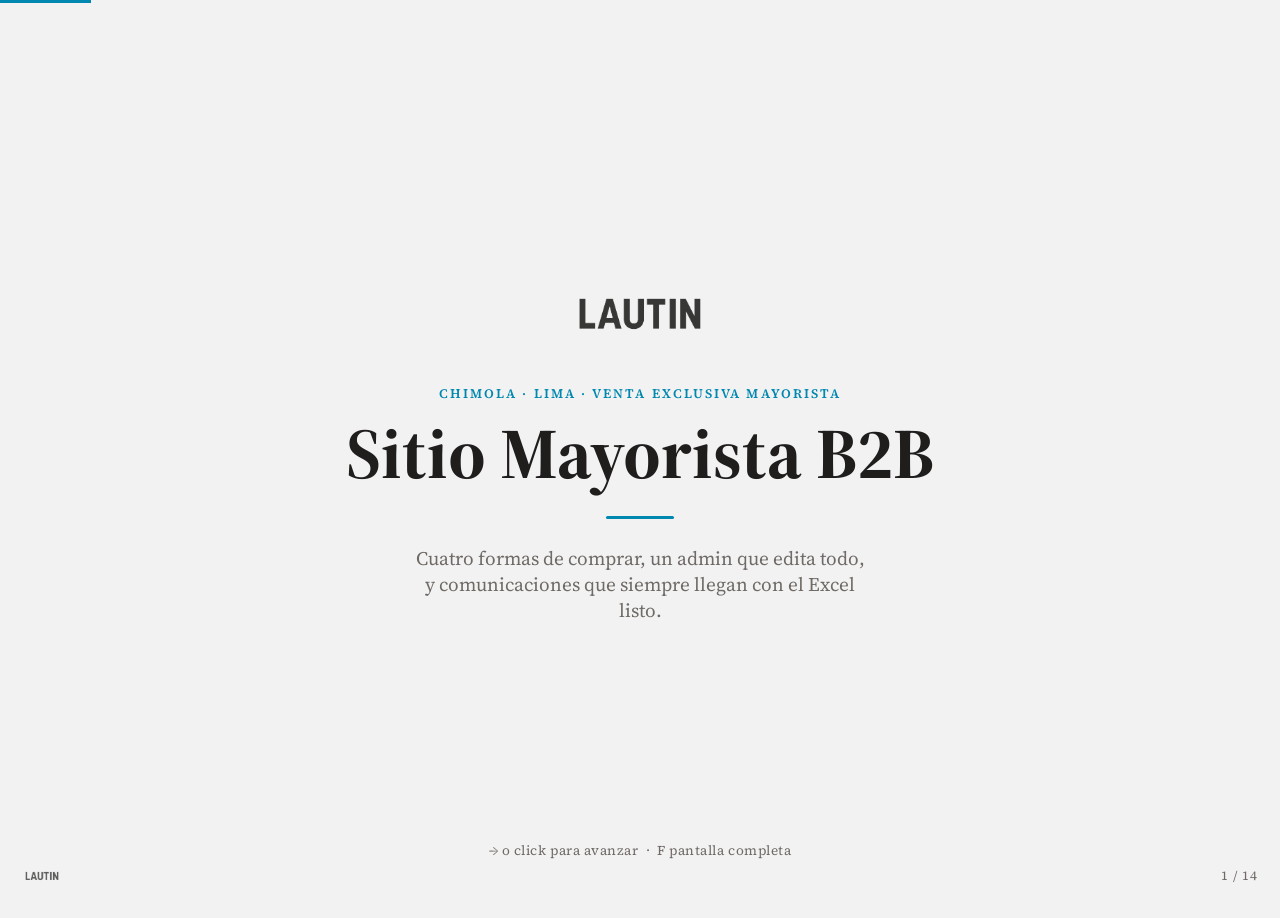
==== commit 4f30a867: "Presentación v3: narrativa 1-5, ficha de producto, bandas admin, Excel render, impersonal Co-Authore" ====
--- a/presentacion/index.html
+++ b/presentacion/index.html
@@ -71,6 +71,13 @@
     padding: 5px 11px; border-radius: 2px; opacity: 0; animation: prende 7s ease-in-out infinite; }
   @keyframes apaga { 0%, 45% { opacity: 1; } 50%, 95% { opacity: 0; } 100% { opacity: 1; } }
   .xfade .tag1 { animation: apaga 7s ease-in-out infinite; background: var(--tinta); }
+  .fase { position: absolute; left: 0; right: 0; bottom: 0; background: rgba(32, 30, 29, .85);
+    color: #fff; padding: 9px 16px; font-size: 12px; letter-spacing: .1em; text-transform: uppercase;
+    font-weight: 600; }
+  .figura { position: relative; }
+  .xfade .fase2 { opacity: 0; animation: prende 7s ease-in-out infinite; }
+  .xfade .fase1b { animation: apaga 7s ease-in-out infinite; }
+  .xfade.lento img + img, .xfade.lento .fase2, .xfade.lento .fase1b { animation-duration: 13s; }
 
   .centro { text-align: center; flex-direction: column; }
   .logo { height: 58px; margin-bottom: 34px; }
@@ -118,12 +125,11 @@
   <!-- 2 · Forma 1: catálogo -->
   <section class="slide"><div class="split">
     <div>
-      <div class="kicker reveal">Cómo se compra · 1 de 4</div>
+      <div class="kicker reveal">Cómo se compra · 1 de 5</div>
       <h2 class="reveal">Mirando el catálogo</h2>
       <ul class="puntos">
         <li class="reveal">Fotos y <b>stock real de Ezeiza</b>: lo que se ve, se puede pedir.</li>
         <li class="reveal">Filtros que acompañan el scroll, búsqueda y <b>scroll infinito</b>.</li>
-        <li class="reveal"><b>«Cargar cantidades»</b> abre la compra ahí mismo, sin salir de la vista.</li>
         <li class="reveal">Y el switch <b>“Encender el sitio”</b>: todo el catálogo en colores claros.</li>
       </ul>
     </div>
@@ -136,15 +142,30 @@
     </div>
   </div></section>
 
-  <!-- 3 · Cargar cantidades: solo color vs talle × color -->
-  <section class="slide"><div class="split">
-    <div>
-      <div class="kicker reveal">Cómo se compra · 2 de 4</div>
-      <h2 class="reveal">Tocá «Cargar cantidades»</h2>
+  <!-- 3 · Carga directa en el catálogo -->
+  <section class="slide"><div class="split">
+    <div>
+      <div class="kicker reveal">Cómo se compra · 2 de 5</div>
+      <h2 class="reveal">Carga directa en el catálogo</h2>
+      <ul class="puntos">
+        <li class="reveal"><b>«Cargar cantidades»</b> despliega el panel en la misma vista.</li>
+        <li class="reveal">Cantidades por variante <b>sin perder los filtros ni el scroll</b>.</li>
+        <li class="reveal">Total en vivo y directo al carrito.</li>
+      </ul>
+    </div>
+    <div class="browser reveal"><div class="bar"><i></i><i></i><i></i><span>mayorista.lautin / Catálogo</span></div>
+      <img src="img/02c_panel_catalogo.png" alt="Panel de carga en el catálogo"></div>
+  </div></section>
+
+  <!-- 4 · La ficha de producto -->
+  <section class="slide"><div class="split">
+    <div>
+      <div class="kicker reveal">Cómo se compra · 3 de 5</div>
+      <h2 class="reveal">La ficha de producto</h2>
       <ul class="puntos">
         <li class="reveal">Producto con <b>colores</b>: una fila por color, y listo.</li>
         <li class="reveal">Con <b>talle y color</b>: la matriz completa, <b>todas las variantes de una sola vez</b>.</li>
-        <li class="reveal">Total en vivo, aviso si pedís de más (sin revelar el stock) y al carrito.</li>
+        <li class="reveal">Avisa si se pide más de lo disponible, sin revelar el stock.</li>
         <li class="reveal">Arriba, la galería: las miniaturas cambian el visor por color.</li>
       </ul>
     </div>
@@ -161,7 +182,7 @@
   <!-- 4 · Forma 2: compra rápida -->
   <section class="slide"><div class="split">
     <div>
-      <div class="kicker reveal">Cómo se compra · 3 de 4</div>
+      <div class="kicker reveal">Cómo se compra · 4 de 5</div>
       <h2 class="reveal">Compra rápida</h2>
       <ul class="puntos">
         <li class="reveal">Una sola vista: <b>todo el catálogo en una tabla</b> con miniaturas.</li>
@@ -176,13 +197,12 @@
   <!-- 5 · Forma 3: el circuito Excel -->
   <section class="slide"><div class="split">
     <div>
-      <div class="kicker reveal">Cómo se compra · 4 de 4</div>
+      <div class="kicker reveal">Cómo se compra · 5 de 5</div>
       <h2 class="reveal">El circuito Excel</h2>
       <ul class="puntos">
-        <li class="reveal">Filtrás lo que quieras y <b>exportás</b>: miniaturas, link a cada foto, precios de TU lista y totales con tu descuento.</li>
+        <li class="reveal">Cualquier filtro <b>se exporta a Excel</b>: miniaturas, link a cada foto, precios de la lista del cliente y totales con su descuento.</li>
         <li class="reveal">Todo bloqueado salvo <b>Cantidad</b> (resaltada): imposible romperlo.</li>
-        <li class="reveal">Lo completás offline, con quien quieras, y <b>lo subís tal cual</b>.</li>
-        <li class="reveal">El sitio reconcilia línea por línea: agregadas, ajustadas, sin reconocer.</li>
+        <li class="reveal"><b>Se puede completar offline</b> y volver a subir tal cual.</li>
       </ul>
     </div>
     <div class="browser reveal"><div class="bar"><i></i><i></i><i></i><span>Exportar → completar → subir</span></div>
@@ -201,7 +221,7 @@
       <div class="kicker reveal">Cómo se compra · solo franquicias</div>
       <h2 class="reveal">Reposición sugerida</h2>
       <ul class="puntos">
-        <li class="reveal">Cruza <b>lo que vendió tu punto de venta</b> con lo disponible en Ezeiza.</li>
+        <li class="reveal">Cruza <b>lo que vendió el punto de venta</b> con lo disponible en Ezeiza.</li>
         <li class="reveal">Días a cubrir (7/14/21/30), filtros y <b>cantidades sugeridas editables</b>.</li>
         <li class="reveal">Un click al carrito, o el mismo circuito Excel, ya precargado.</li>
       </ul>
@@ -213,8 +233,8 @@
   <!-- 7 · Autogestión -->
   <section class="slide"><div class="split">
     <div>
-      <div class="kicker reveal">Cómo se compra · el día después</div>
-      <h2 class="reveal">El cliente se maneja solo</h2>
+      <div class="kicker reveal">Postventa</div>
+      <h2 class="reveal">Autonomía del cliente</h2>
       <ul class="puntos">
         <li class="reveal"><b>Mis pedidos</b>: historial con estados, detalle completo, repetir, re-descargar el Excel.</li>
         <li class="reveal">Puede <b>cancelar</b> mientras Lautin no lo procesó, con aviso automático.</li>
@@ -238,11 +258,11 @@
       </ul>
     </div>
     <div class="browser reveal"><div class="bar"><i></i><i></i><i></i><span>mayorista.lautin / Administración</span></div>
-      <div class="xfade">
+      <div class="xfade lento figura">
         <img src="img/08_admin_editor.png" alt="Datos, precios y variantes">
         <img src="img/08b_admin_fotos.png" alt="Variantes manuales, fotos por color y portada">
-        <div class="tag tag1">Datos, precios y variantes</div>
-        <div class="tag">Fotos y portada</div>
+        <div class="fase fase1b">Editor de producto · datos, precios y variantes</div>
+        <div class="fase fase2">Editor de producto · variantes manuales, fotos y portada</div>
       </div>
     </div>
   </div></section>
@@ -260,7 +280,8 @@
       </ul>
     </div>
     <div class="browser reveal"><div class="bar"><i></i><i></i><i></i><span>mayorista.lautin / Administración</span></div>
-      <img src="img/09_cliente_edit.png" alt="Edición de cliente"></div>
+      <div class="figura"><img src="img/09_cliente_edit.png" alt="Edición de cliente">
+        <div class="fase">Edición del cliente</div></div></div>
   </div></section>
 
   <!-- 10 · Admin: pedidos modificables -->
@@ -272,11 +293,11 @@
         <li class="reveal"><b>Modificar un pedido confirmado</b>: cambiar cantidades o quitar líneas.</li>
         <li class="reveal">Recalcula totales, <b>regenera el Excel</b> y le avisa al cliente qué cambió.</li>
         <li class="reveal">Estados con un click (procesado / cancelado); una vez procesado, <b>inmutable</b>.</li>
-        <li class="reveal">Cada cambio queda en el historial del pedido, con quién y cuándo.</li>
       </ul>
     </div>
     <div class="browser reveal"><div class="bar"><i></i><i></i><i></i><span>mayorista.lautin / Administración</span></div>
-      <img src="img/10b_modificar.png" alt="Modificar pedido"></div>
+      <div class="figura"><img src="img/10b_modificar.png" alt="Modificar pedido">
+        <div class="fase">Detalle del pedido · edición de líneas</div></div></div>
   </div></section>
 
   <!-- 11 · Admin: historia del cliente -->
@@ -287,11 +308,12 @@
       <ul class="puntos">
         <li class="reveal">Métricas: <b>total histórico, ticket promedio, último pedido</b>.</li>
         <li class="reveal">Todos sus pedidos con estados, y el <b>top de productos</b> que compra.</li>
-        <li class="reveal"><b>Import del historial de Aleph</b>: los pedidos previos al sitio, sin duplicar.</li>
+        <li class="reveal"><b>Import del historial de Aleph</b>: los pedidos previos al sitio.</li>
       </ul>
     </div>
     <div class="browser reveal"><div class="bar"><i></i><i></i><i></i><span>mayorista.lautin / Administración</span></div>
-      <img src="img/10_admin_cliente.png" alt="Ficha del cliente"></div>
+      <div class="figura"><img src="img/10_admin_cliente.png" alt="Ficha del cliente">
+        <div class="fase">Ficha del cliente · métricas e historial</div></div></div>
   </div></section>
 
   <!-- 12 · Comunicaciones -->
@@ -317,7 +339,7 @@
     <h1 class="reveal" style="font-size:clamp(32px,4.2vw,56px)">Un solo lugar para comprarle a Lautin</h1>
     <div class="linea reveal"></div>
     <p class="sub reveal" style="max-width:52ch; margin:0 auto">Funcionando con los datos reales de
-      Aleph. Próximo paso: cuentas para todos los clientes y salida a producción.</p>
+      Aleph.</p>
     <div class="reveal"><span class="url">mayorista-b2b-dev-vhnuyigzqa-uc.a.run.app</span></div>
   </section>
 
